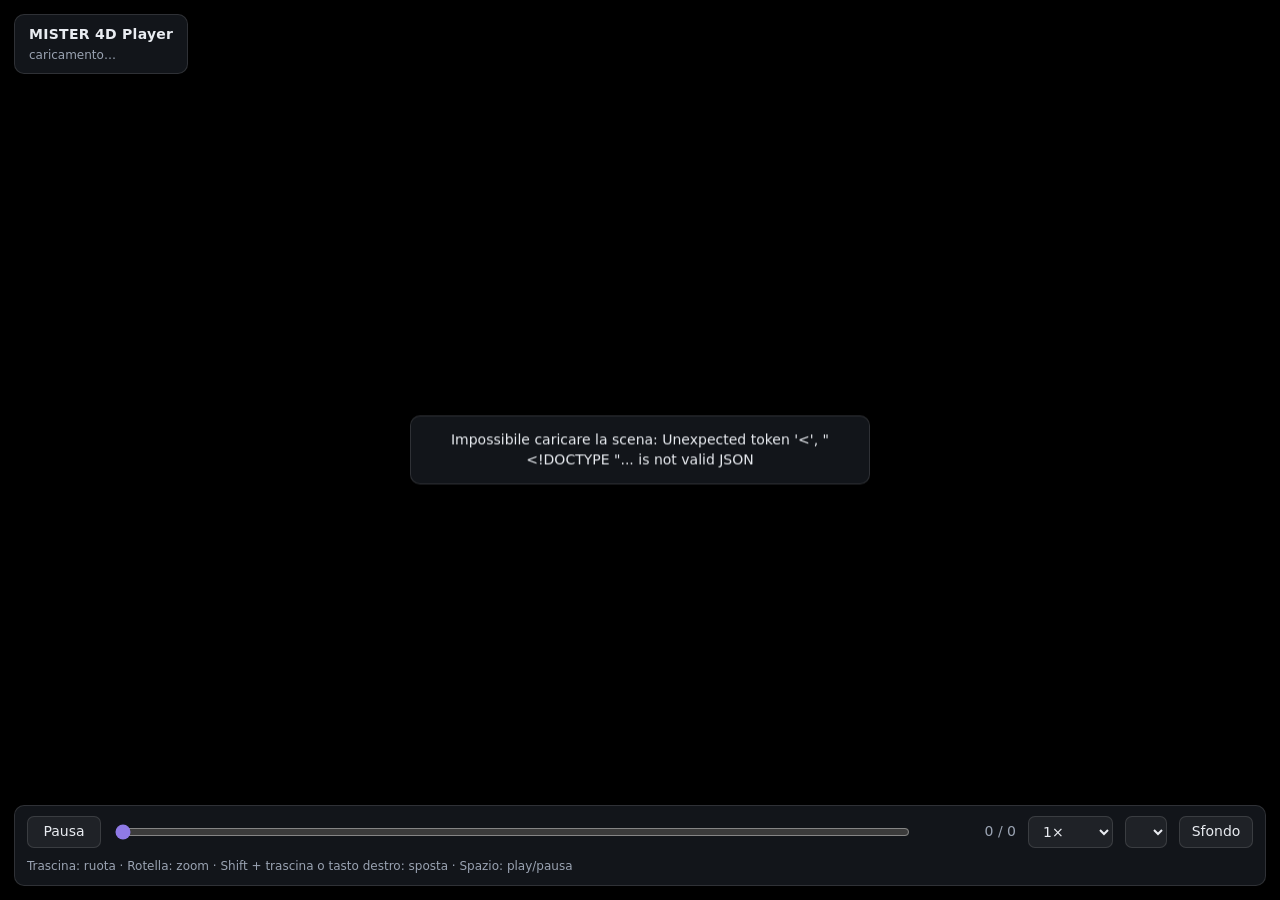
==== src/mister4d/viewer/index.html @ 46764964 "Add 4D Gaussian Splatting pipeline for 3+ fixed cameras From per-camera video files to a playable 4D" ====
<!doctype html>
<html lang="it">
<head>
<meta charset="utf-8">
<meta name="viewport" content="width=device-width, initial-scale=1">
<title>MISTER 4D Player</title>
<style>
  :root {
    --bg: #101216; --panel: rgba(22, 25, 31, 0.86); --line: rgba(255, 255, 255, 0.12);
    --text: #e9ecf1; --muted: #9aa3b2; --accent: #8f7ae6;
  }
  * { box-sizing: border-box; }
  html, body { margin: 0; height: 100%; background: var(--bg); color: var(--text);
    font: 14px/1.4 system-ui, -apple-system, "Segoe UI", Roboto, sans-serif; overflow: hidden; }
  canvas { position: fixed; inset: 0; width: 100%; height: 100%; display: block; touch-action: none; cursor: grab; }
  canvas.dragging { cursor: grabbing; }
  .panel { position: fixed; background: var(--panel); border: 1px solid var(--line); border-radius: 10px;
    backdrop-filter: blur(8px); }
  #info { top: 14px; left: 14px; padding: 10px 14px; max-width: min(360px, calc(100vw - 28px)); }
  #info h1 { margin: 0 0 2px; font-size: 14px; font-weight: 650; letter-spacing: 0.02em; }
  #info p { margin: 0; color: var(--muted); font-size: 12px; font-variant-numeric: tabular-nums; }
  #bar { left: 14px; right: 14px; bottom: 14px; padding: 10px 12px; display: flex; flex-wrap: wrap;
    align-items: center; gap: 10px 12px; }
  #bar button, #bar select { background: rgba(255, 255, 255, 0.06); color: var(--text);
    border: 1px solid var(--line); border-radius: 7px; height: 32px; padding: 0 10px; font: inherit; }
  #bar button { min-width: 74px; cursor: pointer; }
  #bar button:hover, #bar select:hover { border-color: var(--accent); }
  #bar button:focus-visible, #bar select:focus-visible, #time:focus-visible { outline: 2px solid var(--accent); outline-offset: 2px; }
  #time { flex: 1 1 180px; min-width: 120px; accent-color: var(--accent); }
  #frame { color: var(--muted); font-variant-numeric: tabular-nums; min-width: 92px; text-align: right; }
  #help { color: var(--muted); font-size: 12px; flex-basis: 100%; }
  #message { top: 50%; left: 50%; transform: translate(-50%, -50%); padding: 14px 18px; text-align: center;
    max-width: min(460px, calc(100vw - 28px)); }
  #message:empty { display: none; }
  .hidden { display: none !important; }
</style>
</head>
<body>
<canvas id="gl" aria-label="Scena 4D"></canvas>
<div id="info" class="panel">
  <h1>MISTER 4D Player</h1>
  <p id="stats">caricamento…</p>
</div>
<div id="message" class="panel" role="status"></div>
<div id="bar" class="panel">
  <button id="play" type="button">Pausa</button>
  <input id="time" type="range" min="0" max="0" value="0" step="1" aria-label="Istante">
  <span id="frame">0 / 0</span>
  <select id="speed" aria-label="Velocità">
    <option value="0.25">0,25×</option>
    <option value="0.5">0,5×</option>
    <option value="1" selected>1×</option>
    <option value="2">2×</option>
  </select>
  <select id="camera" aria-label="Punto di vista"></select>
  <button id="background" type="button">Sfondo</button>
  <span id="help">Trascina: ruota · Rotella: zoom · Shift + trascina o tasto destro: sposta · Spazio: play/pausa</span>
</div>
<script src="viewer.js"></script>
</body>
</html>
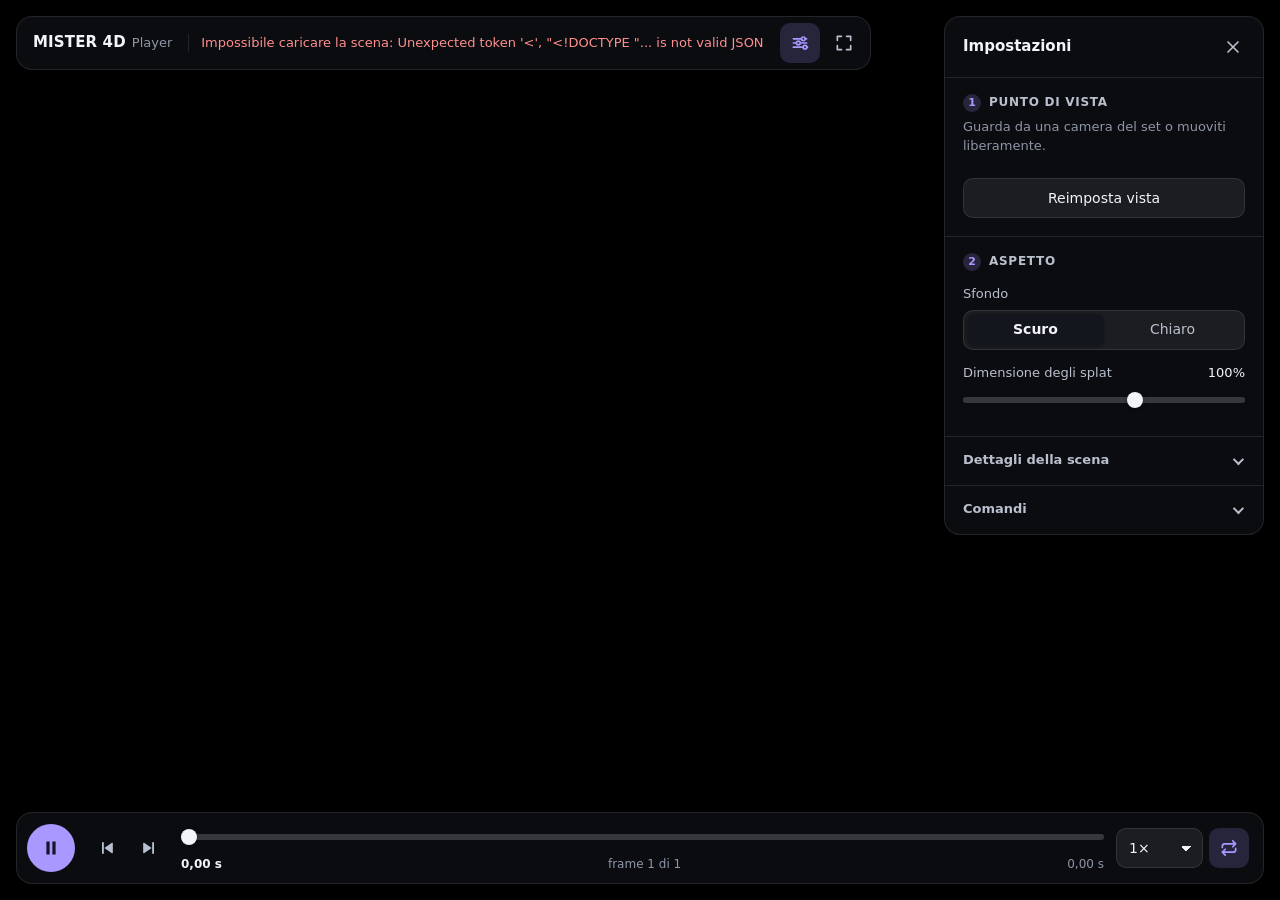
==== commit 6c3617be: "Redesign the player interface - frosted panels: scene status at the top, transport dock at the   bot" ====
--- a/src/mister4d/viewer/index.html
+++ b/src/mister4d/viewer/index.html
@@ -5,57 +5,316 @@
 <meta name="viewport" content="width=device-width, initial-scale=1">
 <title>MISTER 4D Player</title>
 <style>
+  /* ------------------------------------------------------------- tokens */
   :root {
-    --bg: #101216; --panel: rgba(22, 25, 31, 0.86); --line: rgba(255, 255, 255, 0.12);
-    --text: #e9ecf1; --muted: #9aa3b2; --accent: #8f7ae6;
-  }
-  * { box-sizing: border-box; }
-  html, body { margin: 0; height: 100%; background: var(--bg); color: var(--text);
-    font: 14px/1.4 system-ui, -apple-system, "Segoe UI", Roboto, sans-serif; overflow: hidden; }
-  canvas { position: fixed; inset: 0; width: 100%; height: 100%; display: block; touch-action: none; cursor: grab; }
+    --font: system-ui, -apple-system, "Segoe UI", Roboto, "Helvetica Neue", Arial, sans-serif;
+    --r-panel: 16px; --r-control: 10px; --r-pill: 999px;
+    --gap: 12px; --edge: 16px; --control: 40px; --sidebar: 320px;
+    --ease: cubic-bezier(.2, .7, .2, 1);
+  }
+  body[data-theme="dark"] {
+    --glass: rgba(20, 22, 29, .58); --glass-solid: rgba(20, 22, 29, .92);
+    --stroke: rgba(255, 255, 255, .10); --stroke-strong: rgba(255, 255, 255, .20);
+    --text: #f2f4f8; --text-2: #b9c0cd; --text-3: #8d96a7;
+    --fill: rgba(255, 255, 255, .07); --fill-hover: rgba(255, 255, 255, .13); --track: rgba(255, 255, 255, .18);
+    --accent: #a898ff; --on-accent: #15122c; --accent-soft: rgba(168, 152, 255, .18);
+    --shadow: 0 12px 40px rgba(0, 0, 0, .45); --danger: #ff8f8f;
+  }
+  body[data-theme="light"] {
+    --glass: rgba(255, 255, 255, .62); --glass-solid: rgba(255, 255, 255, .94);
+    --stroke: rgba(15, 20, 35, .10); --stroke-strong: rgba(15, 20, 35, .22);
+    --text: #161a22; --text-2: #454d5e; --text-3: #5f687a;
+    --fill: rgba(15, 20, 35, .06); --fill-hover: rgba(15, 20, 35, .11); --track: rgba(15, 20, 35, .18);
+    --accent: #5a45d6; --on-accent: #ffffff; --accent-soft: rgba(90, 69, 214, .14);
+    --shadow: 0 12px 36px rgba(30, 35, 60, .18); --danger: #b3261e;
+  }
+
+  /* --------------------------------------------------------------- base */
+  *, *::before, *::after { box-sizing: border-box; }
+  html, body { margin: 0; height: 100%; overflow: hidden; }
+  body { font: 14px/1.45 var(--font); color: var(--text); background: #0b0c10;
+    -webkit-font-smoothing: antialiased; }
+  h1, h2, h3, p, dl, dd { margin: 0; }
+  button, select, input { font: inherit; color: inherit; }
+  [hidden] { display: none !important; }
+  .sr-only { position: absolute; width: 1px; height: 1px; margin: -1px; overflow: hidden;
+    clip-path: inset(50%); white-space: nowrap; }
+  :focus-visible { outline: 2px solid var(--accent); outline-offset: 2px; }
+
+  canvas { position: fixed; inset: 0; width: 100%; height: 100%; display: block;
+    touch-action: none; cursor: grab; }
   canvas.dragging { cursor: grabbing; }
-  .panel { position: fixed; background: var(--panel); border: 1px solid var(--line); border-radius: 10px;
-    backdrop-filter: blur(8px); }
-  #info { top: 14px; left: 14px; padding: 10px 14px; max-width: min(360px, calc(100vw - 28px)); }
-  #info h1 { margin: 0 0 2px; font-size: 14px; font-weight: 650; letter-spacing: 0.02em; }
-  #info p { margin: 0; color: var(--muted); font-size: 12px; font-variant-numeric: tabular-nums; }
-  #bar { left: 14px; right: 14px; bottom: 14px; padding: 10px 12px; display: flex; flex-wrap: wrap;
-    align-items: center; gap: 10px 12px; }
-  #bar button, #bar select { background: rgba(255, 255, 255, 0.06); color: var(--text);
-    border: 1px solid var(--line); border-radius: 7px; height: 32px; padding: 0 10px; font: inherit; }
-  #bar button { min-width: 74px; cursor: pointer; }
-  #bar button:hover, #bar select:hover { border-color: var(--accent); }
-  #bar button:focus-visible, #bar select:focus-visible, #time:focus-visible { outline: 2px solid var(--accent); outline-offset: 2px; }
-  #time { flex: 1 1 180px; min-width: 120px; accent-color: var(--accent); }
-  #frame { color: var(--muted); font-variant-numeric: tabular-nums; min-width: 92px; text-align: right; }
-  #help { color: var(--muted); font-size: 12px; flex-basis: 100%; }
-  #message { top: 50%; left: 50%; transform: translate(-50%, -50%); padding: 14px 18px; text-align: center;
-    max-width: min(460px, calc(100vw - 28px)); }
-  #message:empty { display: none; }
-  .hidden { display: none !important; }
+
+  /* Frosted surface shared by every panel. */
+  .panel { position: fixed; z-index: 2; color: var(--text);
+    background: var(--glass); border: 1px solid var(--stroke); border-radius: var(--r-panel);
+    box-shadow: var(--shadow);
+    -webkit-backdrop-filter: blur(22px) saturate(160%); backdrop-filter: blur(22px) saturate(160%);
+    transition: opacity .2s var(--ease), visibility .2s var(--ease); }
+  @supports not ((backdrop-filter: blur(1px)) or (-webkit-backdrop-filter: blur(1px))) {
+    .panel { background: var(--glass-solid); }
+  }
+  body.ui-hidden .panel:not(#reveal) { opacity: 0; visibility: hidden; pointer-events: none; }
+
+  /* ----------------------------------------------------------- controls */
+  .icon-btn, .btn, .play { display: inline-flex; align-items: center; justify-content: center; gap: 8px;
+    height: var(--control); border: 1px solid transparent; border-radius: var(--r-control);
+    background: transparent; cursor: pointer; white-space: nowrap;
+    transition: background-color .15s var(--ease), border-color .15s var(--ease); }
+  .icon-btn { width: var(--control); padding: 0; color: var(--text-2); }
+  .icon-btn:hover { background: var(--fill-hover); color: var(--text); }
+  .icon-btn[aria-pressed="true"], .icon-btn[aria-expanded="true"] { background: var(--accent-soft); color: var(--accent); }
+  .btn { width: 100%; padding: 0 14px; background: var(--fill); border-color: var(--stroke); }
+  .btn:hover { background: var(--fill-hover); border-color: var(--stroke-strong); }
+  .play { width: 48px; height: 48px; flex: none; border-radius: var(--r-pill);
+    background: var(--accent); color: var(--on-accent); }
+  .play:hover { filter: brightness(1.08); }
+  svg { width: 20px; height: 20px; flex: none; fill: none; stroke: currentColor; stroke-width: 2;
+    stroke-linecap: round; stroke-linejoin: round; }
+  svg.solid { fill: currentColor; stroke: none; }
+  .play svg { width: 22px; height: 22px; }
+  .flip { transform: scaleX(-1); }
+
+  input[type="range"] { -webkit-appearance: none; appearance: none; width: 100%; height: 24px; margin: 0;
+    background: transparent; cursor: pointer; --pct: 0%; }
+  input[type="range"]::-webkit-slider-runnable-track { height: 6px; border-radius: 3px;
+    background: linear-gradient(to right, var(--accent) var(--pct), var(--track) var(--pct)); }
+  input[type="range"]::-moz-range-track { height: 6px; border-radius: 3px; background: var(--track); }
+  input[type="range"]::-moz-range-progress { height: 6px; border-radius: 3px; background: var(--accent); }
+  input[type="range"]::-webkit-slider-thumb { -webkit-appearance: none; width: 16px; height: 16px; margin-top: -5px;
+    border: 0; border-radius: 50%; background: var(--text); box-shadow: 0 1px 4px rgba(0, 0, 0, .35); }
+  input[type="range"]::-moz-range-thumb { width: 16px; height: 16px; border: 0; border-radius: 50%;
+    background: var(--text); box-shadow: 0 1px 4px rgba(0, 0, 0, .35); }
+  input[type="range"]:focus-visible { outline-offset: 4px; border-radius: 6px; }
+
+  select { height: var(--control); padding: 0 30px 0 12px; border: 1px solid var(--stroke);
+    border-radius: var(--r-control); background-color: var(--fill); cursor: pointer;
+    -webkit-appearance: none; appearance: none;
+    background-image: linear-gradient(45deg, transparent 50%, currentColor 50%),
+      linear-gradient(135deg, currentColor 50%, transparent 50%);
+    background-position: calc(100% - 16px) 17px, calc(100% - 11px) 17px;
+    background-size: 5px 5px; background-repeat: no-repeat; }
+  select:hover { background-color: var(--fill-hover); border-color: var(--stroke-strong); }
+  select option { color: #161a22; background: #fff; }
+
+  /* Radio groups drawn as chips / segmented control (native inputs underneath). */
+  .choices { display: flex; flex-wrap: wrap; gap: 8px; }
+  .choices label { position: relative; flex: 1 1 auto; }
+  .choices input { position: absolute; opacity: 0; inset: 0; margin: 0; cursor: pointer; }
+  .choices span { display: flex; align-items: center; justify-content: center; gap: 6px; min-height: 36px;
+    padding: 0 12px; border: 1px solid var(--stroke); border-radius: var(--r-control);
+    background: var(--fill); color: var(--text-2); white-space: nowrap;
+    transition: background-color .15s var(--ease), border-color .15s var(--ease); }
+  .choices label:hover span { background: var(--fill-hover); color: var(--text); }
+  .choices input:checked + span { background: var(--accent-soft); border-color: var(--accent); color: var(--text); font-weight: 600; }
+  .choices input:focus-visible + span { outline: 2px solid var(--accent); outline-offset: 2px; }
+  .choices small { font-size: 11px; font-weight: 500; color: var(--text-3); }
+  .segmented { flex-wrap: nowrap; gap: 0; padding: 3px; border: 1px solid var(--stroke);
+    border-radius: var(--r-control); background: var(--fill); }
+  .segmented span { min-height: 32px; border: 0; background: transparent; border-radius: 7px; }
+  .segmented input:checked + span { border: 0; background: var(--glass-solid); box-shadow: 0 1px 3px rgba(0, 0, 0, .25); }
+
+  /* ------------------------------------------------------------- top bar */
+  #topbar { top: var(--edge); left: var(--edge); display: flex; align-items: center; gap: 4px;
+    max-width: calc(100vw - 2 * var(--edge)); padding: 6px 6px 6px 16px; }
+  .brand { display: flex; align-items: baseline; gap: 6px; padding-right: 12px; white-space: nowrap; }
+  .brand h1 { font-size: 15px; font-weight: 700; letter-spacing: .01em; }
+  .brand span { font-size: 13px; color: var(--text-3); }
+  #status { min-width: 0; padding: 0 12px; border-left: 1px solid var(--stroke); color: var(--text-2);
+    font-size: 13px; font-variant-numeric: tabular-nums; overflow: hidden; text-overflow: ellipsis; white-space: nowrap; }
+  #status.error { color: var(--danger); white-space: normal; }
+  #loading { position: absolute; left: 16px; right: 16px; bottom: 0; height: 2px; overflow: hidden; border-radius: 2px; }
+  #loading i { display: block; width: 0; height: 100%; background: var(--accent); transition: width .2s linear; }
+
+  #reveal { top: var(--edge); left: var(--edge); padding: 4px; opacity: 0; visibility: hidden; pointer-events: none; }
+  body.ui-hidden #reveal { opacity: 1; visibility: visible; pointer-events: auto; }
+  #reveal .btn { width: auto; border: 0; background: transparent; }
+
+  /* ------------------------------------------------------------- sidebar */
+  #sidebar { top: var(--edge); right: var(--edge); width: var(--sidebar);
+    max-height: calc(100% - 2 * var(--edge)); display: flex; flex-direction: column; overflow: hidden; }
+  #sidebar > header { display: flex; align-items: center; justify-content: space-between;
+    padding: 10px 10px 10px 18px; border-bottom: 1px solid var(--stroke); }
+  #sidebar h2 { font-size: 15px; font-weight: 650; }
+  .scroll { flex: 1; overflow-y: auto; overscroll-behavior: contain; }
+  .group { padding: 16px 18px 18px; border-bottom: 1px solid var(--stroke); }
+  .group:last-child { border-bottom: 0; }
+  .group h3 { display: flex; align-items: center; gap: 8px; font-size: 12px; font-weight: 650;
+    letter-spacing: .06em; text-transform: uppercase; color: var(--text-2); }
+  .group h3 b { display: inline-grid; place-items: center; width: 18px; height: 18px; border-radius: 50%;
+    background: var(--accent-soft); color: var(--accent); font-size: 11px; letter-spacing: 0; }
+  .hint { margin: 6px 0 12px; font-size: 13px; color: var(--text-3); }
+  .field { margin-top: 14px; }
+  .field-head { display: flex; align-items: baseline; justify-content: space-between; margin-bottom: 6px;
+    font-size: 13px; color: var(--text-2); }
+  .field-head output { color: var(--text); font-variant-numeric: tabular-nums; }
+  .group .btn { margin-top: 10px; }
+
+  details.group { padding: 0; }
+  details.group > summary { display: flex; align-items: center; justify-content: space-between; min-height: 48px;
+    padding: 0 18px; cursor: pointer; list-style: none; font-size: 13px; font-weight: 600; color: var(--text-2); }
+  details.group > summary::-webkit-details-marker { display: none; }
+  details.group > summary:hover { color: var(--text); background: var(--fill); }
+  details.group > summary:focus-visible { outline-offset: -2px; }
+  details.group > summary::after { content: ""; width: 8px; height: 8px; margin-right: 4px;
+    border-right: 2px solid currentColor; border-bottom: 2px solid currentColor;
+    transform: rotate(45deg) translateY(-2px); transition: transform .2s var(--ease); }
+  details.group[open] > summary::after { transform: rotate(225deg) translateY(-2px); }
+  .rows { padding: 2px 18px 16px; font-size: 13px; }
+  .rows > div { display: flex; justify-content: space-between; gap: 16px; padding: 5px 0; }
+  .rows dt { color: var(--text-3); }
+  .rows dd { color: var(--text); text-align: right; font-variant-numeric: tabular-nums; }
+  kbd { display: inline-block; min-width: 22px; padding: 1px 6px; border: 1px solid var(--stroke-strong);
+    border-radius: 6px; background: var(--fill); font: 12px/1.5 var(--font); text-align: center; color: var(--text-2); }
+
+  /* ----------------------------------------------------------- transport */
+  #transport { left: var(--edge); right: var(--edge); bottom: var(--edge);
+    display: flex; align-items: center; gap: var(--gap); padding: 10px 14px 10px 10px; }
+  body.docked #transport { right: calc(var(--edge) + var(--sidebar) + var(--gap)); }
+  .steps { display: flex; gap: 2px; }
+  .timeline { flex: 1; min-width: 120px; padding-top: 2px; }
+  .timeline-meta { display: flex; justify-content: space-between; gap: 12px; margin-top: 1px;
+    font-size: 12px; color: var(--text-3); font-variant-numeric: tabular-nums; }
+  .timeline-meta #clock { color: var(--text); font-weight: 600; }
+  .extras { display: flex; align-items: center; gap: 6px; }
+
+  /* ----------------------------------------------------------- responsive */
+  @media (max-width: 899px) {
+    :root { --edge: 10px; }
+    #sidebar { top: auto; left: var(--edge); width: auto; max-height: min(62vh, 520px);
+      bottom: calc(var(--edge) + var(--transport-h, 76px) + var(--gap)); }
+    #transport { flex-wrap: wrap; row-gap: 4px; }
+    .timeline { order: 3; flex-basis: 100%; }
+    .extras { margin-left: auto; }
+    .brand span { display: none; }
+  }
+  @media (prefers-reduced-motion: reduce) {
+    *, *::before, *::after { transition: none !important; }
+  }
 </style>
 </head>
-<body>
-<canvas id="gl" aria-label="Scena 4D"></canvas>
-<div id="info" class="panel">
-  <h1>MISTER 4D Player</h1>
-  <p id="stats">caricamento…</p>
+<body data-theme="dark">
+<canvas id="gl" aria-label="Scena 4D: trascina per ruotare, rotella per lo zoom"></canvas>
+
+<!-- 1. What is loaded -->
+<header id="topbar" class="panel">
+  <div class="brand"><h1>MISTER 4D</h1><span>Player</span></div>
+  <div id="status" role="status" aria-live="polite">Caricamento…</div>
+  <button id="togglePanel" class="icon-btn" type="button" aria-expanded="true" aria-controls="sidebar" title="Impostazioni">
+    <svg viewBox="0 0 24 24" aria-hidden="true"><path d="M4 7h9M19 7h1M4 12h3M13 12h7M4 17h11M21 17h-1"/><circle cx="16" cy="7" r="2.2"/><circle cx="10" cy="12" r="2.2"/><circle cx="18" cy="17" r="2.2"/></svg>
+    <span class="sr-only">Impostazioni</span>
+  </button>
+  <button id="fullscreen" class="icon-btn" type="button" aria-pressed="false" title="Schermo intero (F)">
+    <svg viewBox="0 0 24 24" aria-hidden="true"><path d="M4 9V4h5M15 4h5v5M20 15v5h-5M9 20H4v-5"/></svg>
+    <span class="sr-only">Schermo intero</span>
+  </button>
+  <div id="loading" aria-hidden="true"><i></i></div>
+</header>
+
+<div id="reveal" class="panel">
+  <button id="showUi" class="btn" type="button">Mostra interfaccia <kbd>H</kbd></button>
 </div>
-<div id="message" class="panel" role="status"></div>
-<div id="bar" class="panel">
-  <button id="play" type="button">Pausa</button>
-  <input id="time" type="range" min="0" max="0" value="0" step="1" aria-label="Istante">
-  <span id="frame">0 / 0</span>
-  <select id="speed" aria-label="Velocità">
-    <option value="0.25">0,25×</option>
-    <option value="0.5">0,5×</option>
-    <option value="1" selected>1×</option>
-    <option value="2">2×</option>
-  </select>
-  <select id="camera" aria-label="Punto di vista"></select>
-  <button id="background" type="button">Sfondo</button>
-  <span id="help">Trascina: ruota · Rotella: zoom · Shift + trascina o tasto destro: sposta · Spazio: play/pausa</span>
-</div>
+
+<!-- 2. Play it -->
+<footer id="transport" class="panel" aria-label="Riproduzione">
+  <button id="play" class="play" type="button" title="Riproduci / Pausa (Spazio)">
+    <svg id="iconPause" class="solid" viewBox="0 0 24 24" aria-hidden="true"><path d="M7 5h3.5v14H7zM13.5 5H17v14h-3.5z"/></svg>
+    <svg id="iconPlay" class="solid" viewBox="0 0 24 24" aria-hidden="true" hidden><path d="M8.5 5.2v13.6a.8.8 0 0 0 1.2.7l11-6.8a.8.8 0 0 0 0-1.4l-11-6.8a.8.8 0 0 0-1.2.7z"/></svg>
+    <span id="playLabel" class="sr-only">Pausa</span>
+  </button>
+  <div class="steps">
+    <button id="prev" class="icon-btn" type="button" title="Frame precedente (←)">
+      <svg class="solid" viewBox="0 0 24 24" aria-hidden="true"><path d="M6 5h2.2v14H6zM19 6.3v11.4a.7.7 0 0 1-1.1.6l-8.3-5.7a.7.7 0 0 1 0-1.2l8.3-5.7a.7.7 0 0 1 1.1.6z"/></svg>
+      <span class="sr-only">Frame precedente</span>
+    </button>
+    <button id="next" class="icon-btn" type="button" title="Frame successivo (→)">
+      <svg class="solid flip" viewBox="0 0 24 24" aria-hidden="true"><path d="M6 5h2.2v14H6zM19 6.3v11.4a.7.7 0 0 1-1.1.6l-8.3-5.7a.7.7 0 0 1 0-1.2l8.3-5.7a.7.7 0 0 1 1.1.6z"/></svg>
+      <span class="sr-only">Frame successivo</span>
+    </button>
+  </div>
+  <div class="timeline">
+    <input id="time" type="range" min="0" max="0" value="0" step="1" aria-label="Posizione nella clip">
+    <div class="timeline-meta"><span id="clock">0,00 s</span><span id="frame">frame 1 di 1</span><span id="duration">0,00 s</span></div>
+  </div>
+  <div class="extras">
+    <label><span class="sr-only">Velocità di riproduzione</span>
+      <select id="speed" title="Velocità di riproduzione">
+        <option value="0.1">0,1×</option>
+        <option value="0.25">0,25×</option>
+        <option value="0.5">0,5×</option>
+        <option value="1" selected>1×</option>
+        <option value="2">2×</option>
+      </select>
+    </label>
+    <button id="loop" class="icon-btn" type="button" aria-pressed="true" title="Ripeti in continuo">
+      <svg viewBox="0 0 24 24" aria-hidden="true"><path d="M16.5 3.5l3.5 3.5-3.5 3.5M4 11.5V10a3 3 0 0 1 3-3h13M7.500 20.500L4 17l3.500-3.500M20 12.500V14a3 3 0 0 1-3 3H4"/></svg>
+      <span class="sr-only">Ripeti in continuo</span>
+    </button>
+  </div>
+</footer>
+
+<!-- 3. Choose how to look at it; reference material stays folded away -->
+<aside id="sidebar" class="panel" aria-label="Impostazioni">
+  <header>
+    <h2>Impostazioni</h2>
+    <button id="closePanel" class="icon-btn" type="button" title="Chiudi">
+      <svg viewBox="0 0 24 24" aria-hidden="true"><path d="M6 6l12 12M18 6L6 18"/></svg>
+      <span class="sr-only">Chiudi il pannello</span>
+    </button>
+  </header>
+  <div class="scroll">
+    <section class="group" aria-labelledby="h-view">
+      <h3 id="h-view"><b>1</b>Punto di vista</h3>
+      <p class="hint">Guarda da una camera del set o muoviti liberamente.</p>
+      <div id="cameras" class="choices" role="radiogroup" aria-labelledby="h-view"></div>
+      <button id="resetView" class="btn" type="button">Reimposta vista</button>
+    </section>
+
+    <section class="group" aria-labelledby="h-look">
+      <h3 id="h-look"><b>2</b>Aspetto</h3>
+      <div class="field">
+        <div class="field-head"><span id="l-bg">Sfondo</span></div>
+        <div class="choices segmented" role="radiogroup" aria-labelledby="l-bg">
+          <label><input type="radio" name="background" value="dark" checked><span>Scuro</span></label>
+          <label><input type="radio" name="background" value="light"><span>Chiaro</span></label>
+        </div>
+      </div>
+      <div class="field">
+        <div class="field-head"><label for="splat">Dimensione degli splat</label><output id="splatValue" for="splat">100%</output></div>
+        <input id="splat" type="range" min="20" max="150" step="5" value="100">
+      </div>
+    </section>
+
+    <details class="group">
+      <summary>Dettagli della scena</summary>
+      <dl class="rows">
+        <div><dt>Gaussiane nel frame</dt><dd id="d-count">–</dd></div>
+        <div><dt>Frame</dt><dd id="d-frames">–</dd></div>
+        <div><dt>Cadenza</dt><dd id="d-fps">–</dd></div>
+        <div><dt>Durata</dt><dd id="d-duration">–</dd></div>
+        <div><dt>Ingombro</dt><dd id="d-size">–</dd></div>
+        <div><dt>Camere</dt><dd id="d-cameras">–</dd></div>
+        <div><dt>Rendering</dt><dd id="d-render">–</dd></div>
+      </dl>
+    </details>
+
+    <details class="group">
+      <summary>Comandi</summary>
+      <dl class="rows">
+        <div><dt>Ruota</dt><dd>trascina</dd></div>
+        <div><dt>Zoom</dt><dd>rotella o pizzico</dd></div>
+        <div><dt>Sposta</dt><dd><kbd>Shift</kbd> + trascina</dd></div>
+        <div><dt>Riproduci / pausa</dt><dd><kbd>Spazio</kbd></dd></div>
+        <div><dt>Frame precedente / successivo</dt><dd><kbd>←</kbd> <kbd>→</kbd></dd></div>
+        <div><dt>Primo / ultimo frame</dt><dd><kbd>Home</kbd> <kbd>Fine</kbd></dd></div>
+        <div><dt>Reimposta vista</dt><dd><kbd>R</kbd></dd></div>
+        <div><dt>Schermo intero</dt><dd><kbd>F</kbd></dd></div>
+        <div><dt>Nascondi interfaccia</dt><dd><kbd>H</kbd></dd></div>
+      </dl>
+    </details>
+  </div>
+</aside>
+
 <script src="viewer.js"></script>
 </body>
 </html>
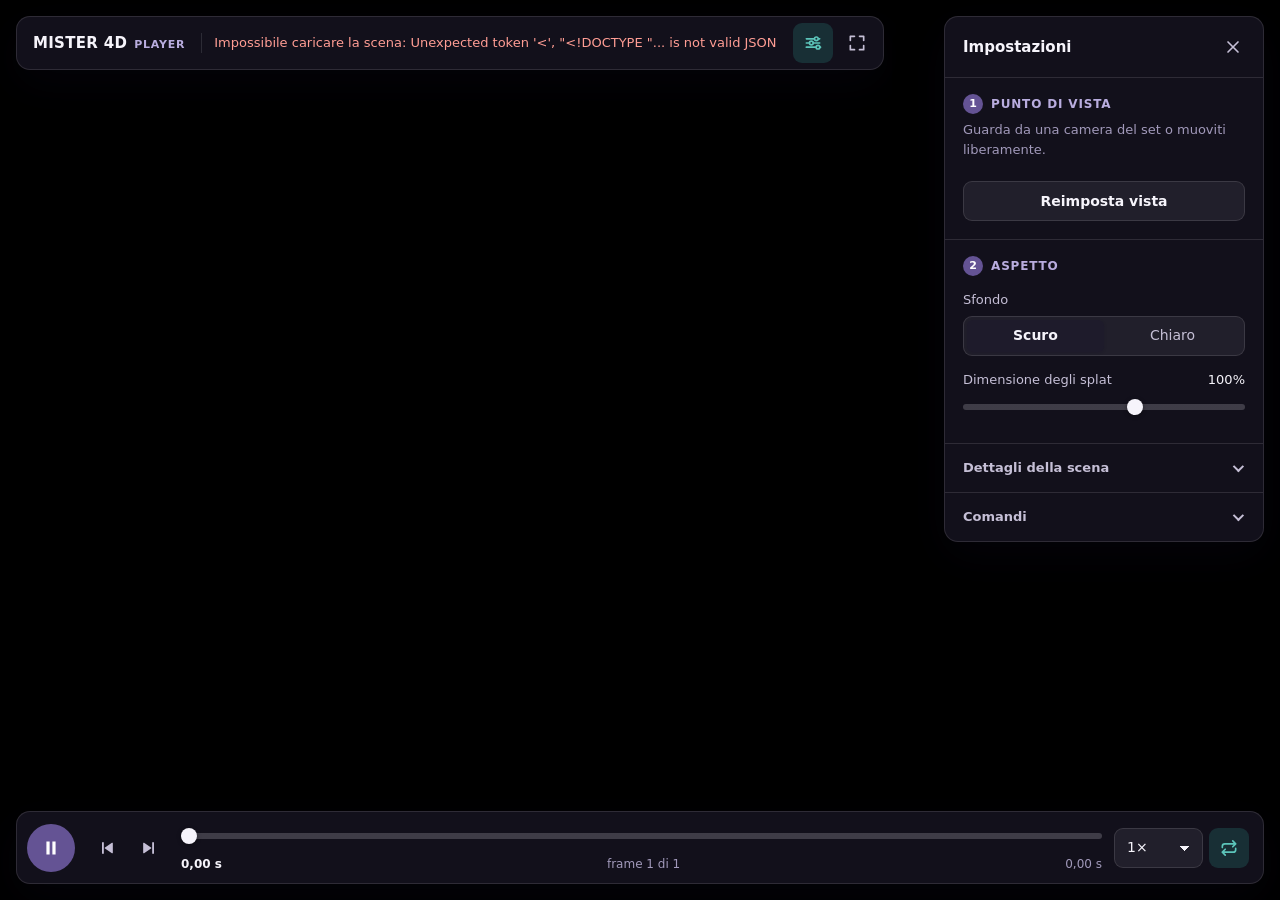
==== commit fcc140bd: "Add MISTER 4D Studio and the MISTER palette MISTER 4D Studio is a guided page for operators who do n" ====
--- a/src/mister4d/viewer/index.html
+++ b/src/mister4d/viewer/index.html
@@ -4,131 +4,40 @@
 <meta charset="utf-8">
 <meta name="viewport" content="width=device-width, initial-scale=1">
 <title>MISTER 4D Player</title>
+<link rel="stylesheet" href="theme.css">
 <style>
-  /* ------------------------------------------------------------- tokens */
-  :root {
-    --font: system-ui, -apple-system, "Segoe UI", Roboto, "Helvetica Neue", Arial, sans-serif;
-    --r-panel: 16px; --r-control: 10px; --r-pill: 999px;
-    --gap: 12px; --edge: 16px; --control: 40px; --sidebar: 320px;
-    --ease: cubic-bezier(.2, .7, .2, 1);
-  }
-  body[data-theme="dark"] {
-    --glass: rgba(20, 22, 29, .58); --glass-solid: rgba(20, 22, 29, .92);
-    --stroke: rgba(255, 255, 255, .10); --stroke-strong: rgba(255, 255, 255, .20);
-    --text: #f2f4f8; --text-2: #b9c0cd; --text-3: #8d96a7;
-    --fill: rgba(255, 255, 255, .07); --fill-hover: rgba(255, 255, 255, .13); --track: rgba(255, 255, 255, .18);
-    --accent: #a898ff; --on-accent: #15122c; --accent-soft: rgba(168, 152, 255, .18);
-    --shadow: 0 12px 40px rgba(0, 0, 0, .45); --danger: #ff8f8f;
-  }
-  body[data-theme="light"] {
-    --glass: rgba(255, 255, 255, .62); --glass-solid: rgba(255, 255, 255, .94);
-    --stroke: rgba(15, 20, 35, .10); --stroke-strong: rgba(15, 20, 35, .22);
-    --text: #161a22; --text-2: #454d5e; --text-3: #5f687a;
-    --fill: rgba(15, 20, 35, .06); --fill-hover: rgba(15, 20, 35, .11); --track: rgba(15, 20, 35, .18);
-    --accent: #5a45d6; --on-accent: #ffffff; --accent-soft: rgba(90, 69, 214, .14);
-    --shadow: 0 12px 36px rgba(30, 35, 60, .18); --danger: #b3261e;
-  }
-
-  /* --------------------------------------------------------------- base */
-  *, *::before, *::after { box-sizing: border-box; }
-  html, body { margin: 0; height: 100%; overflow: hidden; }
-  body { font: 14px/1.45 var(--font); color: var(--text); background: #0b0c10;
-    -webkit-font-smoothing: antialiased; }
-  h1, h2, h3, p, dl, dd { margin: 0; }
-  button, select, input { font: inherit; color: inherit; }
-  [hidden] { display: none !important; }
-  .sr-only { position: absolute; width: 1px; height: 1px; margin: -1px; overflow: hidden;
-    clip-path: inset(50%); white-space: nowrap; }
-  :focus-visible { outline: 2px solid var(--accent); outline-offset: 2px; }
-
+  /* Player layout. Colours, controls and panels come from theme.css. */
+  html, body { overflow: hidden; }
   canvas { position: fixed; inset: 0; width: 100%; height: 100%; display: block;
     touch-action: none; cursor: grab; }
   canvas.dragging { cursor: grabbing; }
-
-  /* Frosted surface shared by every panel. */
-  .panel { position: fixed; z-index: 2; color: var(--text);
-    background: var(--glass); border: 1px solid var(--stroke); border-radius: var(--r-panel);
-    box-shadow: var(--shadow);
-    -webkit-backdrop-filter: blur(22px) saturate(160%); backdrop-filter: blur(22px) saturate(160%);
+  .panel { position: fixed; z-index: 2;
     transition: opacity .2s var(--ease), visibility .2s var(--ease); }
-  @supports not ((backdrop-filter: blur(1px)) or (-webkit-backdrop-filter: blur(1px))) {
-    .panel { background: var(--glass-solid); }
-  }
   body.ui-hidden .panel:not(#reveal) { opacity: 0; visibility: hidden; pointer-events: none; }
-
-  /* ----------------------------------------------------------- controls */
-  .icon-btn, .btn, .play { display: inline-flex; align-items: center; justify-content: center; gap: 8px;
-    height: var(--control); border: 1px solid transparent; border-radius: var(--r-control);
-    background: transparent; cursor: pointer; white-space: nowrap;
-    transition: background-color .15s var(--ease), border-color .15s var(--ease); }
-  .icon-btn { width: var(--control); padding: 0; color: var(--text-2); }
-  .icon-btn:hover { background: var(--fill-hover); color: var(--text); }
-  .icon-btn[aria-pressed="true"], .icon-btn[aria-expanded="true"] { background: var(--accent-soft); color: var(--accent); }
-  .btn { width: 100%; padding: 0 14px; background: var(--fill); border-color: var(--stroke); }
-  .btn:hover { background: var(--fill-hover); border-color: var(--stroke-strong); }
-  .play { width: 48px; height: 48px; flex: none; border-radius: var(--r-pill);
-    background: var(--accent); color: var(--on-accent); }
-  .play:hover { filter: brightness(1.08); }
-  svg { width: 20px; height: 20px; flex: none; fill: none; stroke: currentColor; stroke-width: 2;
-    stroke-linecap: round; stroke-linejoin: round; }
-  svg.solid { fill: currentColor; stroke: none; }
+  :root { --sidebar: 320px; }
+
+  .play { display: inline-flex; align-items: center; justify-content: center; flex: none;
+    width: 48px; height: 48px; border: 0; border-radius: var(--r-pill); cursor: pointer;
+    background: var(--primary); color: var(--on-primary); transition: background-color .15s var(--ease); }
+  .play:hover { background: var(--primary-hover); }
   .play svg { width: 22px; height: 22px; }
   .flip { transform: scaleX(-1); }
-
-  input[type="range"] { -webkit-appearance: none; appearance: none; width: 100%; height: 24px; margin: 0;
-    background: transparent; cursor: pointer; --pct: 0%; }
-  input[type="range"]::-webkit-slider-runnable-track { height: 6px; border-radius: 3px;
-    background: linear-gradient(to right, var(--accent) var(--pct), var(--track) var(--pct)); }
-  input[type="range"]::-moz-range-track { height: 6px; border-radius: 3px; background: var(--track); }
-  input[type="range"]::-moz-range-progress { height: 6px; border-radius: 3px; background: var(--accent); }
-  input[type="range"]::-webkit-slider-thumb { -webkit-appearance: none; width: 16px; height: 16px; margin-top: -5px;
-    border: 0; border-radius: 50%; background: var(--text); box-shadow: 0 1px 4px rgba(0, 0, 0, .35); }
-  input[type="range"]::-moz-range-thumb { width: 16px; height: 16px; border: 0; border-radius: 50%;
-    background: var(--text); box-shadow: 0 1px 4px rgba(0, 0, 0, .35); }
-  input[type="range"]:focus-visible { outline-offset: 4px; border-radius: 6px; }
-
-  select { height: var(--control); padding: 0 30px 0 12px; border: 1px solid var(--stroke);
-    border-radius: var(--r-control); background-color: var(--fill); cursor: pointer;
-    -webkit-appearance: none; appearance: none;
-    background-image: linear-gradient(45deg, transparent 50%, currentColor 50%),
-      linear-gradient(135deg, currentColor 50%, transparent 50%);
-    background-position: calc(100% - 16px) 17px, calc(100% - 11px) 17px;
-    background-size: 5px 5px; background-repeat: no-repeat; }
-  select:hover { background-color: var(--fill-hover); border-color: var(--stroke-strong); }
-  select option { color: #161a22; background: #fff; }
-
-  /* Radio groups drawn as chips / segmented control (native inputs underneath). */
-  .choices { display: flex; flex-wrap: wrap; gap: 8px; }
-  .choices label { position: relative; flex: 1 1 auto; }
-  .choices input { position: absolute; opacity: 0; inset: 0; margin: 0; cursor: pointer; }
-  .choices span { display: flex; align-items: center; justify-content: center; gap: 6px; min-height: 36px;
-    padding: 0 12px; border: 1px solid var(--stroke); border-radius: var(--r-control);
-    background: var(--fill); color: var(--text-2); white-space: nowrap;
-    transition: background-color .15s var(--ease), border-color .15s var(--ease); }
-  .choices label:hover span { background: var(--fill-hover); color: var(--text); }
-  .choices input:checked + span { background: var(--accent-soft); border-color: var(--accent); color: var(--text); font-weight: 600; }
-  .choices input:focus-visible + span { outline: 2px solid var(--accent); outline-offset: 2px; }
-  .choices small { font-size: 11px; font-weight: 500; color: var(--text-3); }
-  .segmented { flex-wrap: nowrap; gap: 0; padding: 3px; border: 1px solid var(--stroke);
-    border-radius: var(--r-control); background: var(--fill); }
-  .segmented span { min-height: 32px; border: 0; background: transparent; border-radius: 7px; }
-  .segmented input:checked + span { border: 0; background: var(--glass-solid); box-shadow: 0 1px 3px rgba(0, 0, 0, .25); }
 
   /* ------------------------------------------------------------- top bar */
   #topbar { top: var(--edge); left: var(--edge); display: flex; align-items: center; gap: 4px;
     max-width: calc(100vw - 2 * var(--edge)); padding: 6px 6px 6px 16px; }
-  .brand { display: flex; align-items: baseline; gap: 6px; padding-right: 12px; white-space: nowrap; }
-  .brand h1 { font-size: 15px; font-weight: 700; letter-spacing: .01em; }
-  .brand span { font-size: 13px; color: var(--text-3); }
+  .brand { display: flex; align-items: baseline; gap: 7px; padding-right: 12px; white-space: nowrap; }
+  .brand h1 { font-size: 15px; font-weight: 700; letter-spacing: .02em; }
+  .brand .eyebrow { font-size: 11px; }
   #status { min-width: 0; padding: 0 12px; border-left: 1px solid var(--stroke); color: var(--text-2);
     font-size: 13px; font-variant-numeric: tabular-nums; overflow: hidden; text-overflow: ellipsis; white-space: nowrap; }
   #status.error { color: var(--danger); white-space: normal; }
   #loading { position: absolute; left: 16px; right: 16px; bottom: 0; height: 2px; overflow: hidden; border-radius: 2px; }
-  #loading i { display: block; width: 0; height: 100%; background: var(--accent); transition: width .2s linear; }
+  #loading i { display: block; width: 0; height: 100%; background: var(--accent-fill); transition: width .2s linear; }
 
   #reveal { top: var(--edge); left: var(--edge); padding: 4px; opacity: 0; visibility: hidden; pointer-events: none; }
   body.ui-hidden #reveal { opacity: 1; visibility: visible; pointer-events: auto; }
-  #reveal .btn { width: auto; border: 0; background: transparent; }
+  #reveal .btn { border: 0; background: transparent; font-weight: 500; }
 
   /* ------------------------------------------------------------- sidebar */
   #sidebar { top: var(--edge); right: var(--edge); width: var(--sidebar);
@@ -139,33 +48,20 @@
   .scroll { flex: 1; overflow-y: auto; overscroll-behavior: contain; }
   .group { padding: 16px 18px 18px; border-bottom: 1px solid var(--stroke); }
   .group:last-child { border-bottom: 0; }
-  .group h3 { display: flex; align-items: center; gap: 8px; font-size: 12px; font-weight: 650;
-    letter-spacing: .06em; text-transform: uppercase; color: var(--text-2); }
-  .group h3 b { display: inline-grid; place-items: center; width: 18px; height: 18px; border-radius: 50%;
-    background: var(--accent-soft); color: var(--accent); font-size: 11px; letter-spacing: 0; }
+  .group h3 { display: flex; align-items: center; gap: 8px; }
+  .group h3 b { display: inline-grid; place-items: center; width: 20px; height: 20px; border-radius: 50%;
+    background: var(--primary); color: var(--on-primary); font-size: 11px; letter-spacing: 0; }
   .hint { margin: 6px 0 12px; font-size: 13px; color: var(--text-3); }
   .field { margin-top: 14px; }
   .field-head { display: flex; align-items: baseline; justify-content: space-between; margin-bottom: 6px;
     font-size: 13px; color: var(--text-2); }
   .field-head output { color: var(--text); font-variant-numeric: tabular-nums; }
-  .group .btn { margin-top: 10px; }
-
+  .group .btn { width: 100%; margin-top: 10px; }
   details.group { padding: 0; }
-  details.group > summary { display: flex; align-items: center; justify-content: space-between; min-height: 48px;
-    padding: 0 18px; cursor: pointer; list-style: none; font-size: 13px; font-weight: 600; color: var(--text-2); }
-  details.group > summary::-webkit-details-marker { display: none; }
-  details.group > summary:hover { color: var(--text); background: var(--fill); }
+  details.group > summary { padding: 0 18px; }
+  details.group > summary:hover { background: var(--fill); }
   details.group > summary:focus-visible { outline-offset: -2px; }
-  details.group > summary::after { content: ""; width: 8px; height: 8px; margin-right: 4px;
-    border-right: 2px solid currentColor; border-bottom: 2px solid currentColor;
-    transform: rotate(45deg) translateY(-2px); transition: transform .2s var(--ease); }
-  details.group[open] > summary::after { transform: rotate(225deg) translateY(-2px); }
-  .rows { padding: 2px 18px 16px; font-size: 13px; }
-  .rows > div { display: flex; justify-content: space-between; gap: 16px; padding: 5px 0; }
-  .rows dt { color: var(--text-3); }
-  .rows dd { color: var(--text); text-align: right; font-variant-numeric: tabular-nums; }
-  kbd { display: inline-block; min-width: 22px; padding: 1px 6px; border: 1px solid var(--stroke-strong);
-    border-radius: 6px; background: var(--fill); font: 12px/1.5 var(--font); text-align: center; color: var(--text-2); }
+  details.group .rows { padding: 2px 18px 16px; }
 
   /* ----------------------------------------------------------- transport */
   #transport { left: var(--edge); right: var(--edge); bottom: var(--edge);
@@ -177,6 +73,7 @@
     font-size: 12px; color: var(--text-3); font-variant-numeric: tabular-nums; }
   .timeline-meta #clock { color: var(--text); font-weight: 600; }
   .extras { display: flex; align-items: center; gap: 6px; }
+  .extras select { border-color: var(--stroke); background-color: var(--fill); }
 
   /* ----------------------------------------------------------- responsive */
   @media (max-width: 899px) {
@@ -186,10 +83,7 @@
     #transport { flex-wrap: wrap; row-gap: 4px; }
     .timeline { order: 3; flex-basis: 100%; }
     .extras { margin-left: auto; }
-    .brand span { display: none; }
-  }
-  @media (prefers-reduced-motion: reduce) {
-    *, *::before, *::after { transition: none !important; }
+    .brand .eyebrow { display: none; }
   }
 </style>
 </head>
@@ -198,7 +92,7 @@
 
 <!-- 1. What is loaded -->
 <header id="topbar" class="panel">
-  <div class="brand"><h1>MISTER 4D</h1><span>Player</span></div>
+  <div class="brand"><h1>MISTER 4D</h1><span class="eyebrow">Player</span></div>
   <div id="status" role="status" aria-live="polite">Caricamento…</div>
   <button id="togglePanel" class="icon-btn" type="button" aria-expanded="true" aria-controls="sidebar" title="Impostazioni">
     <svg viewBox="0 0 24 24" aria-hidden="true"><path d="M4 7h9M19 7h1M4 12h3M13 12h7M4 17h11M21 17h-1"/><circle cx="16" cy="7" r="2.2"/><circle cx="10" cy="12" r="2.2"/><circle cx="18" cy="17" r="2.2"/></svg>
@@ -212,7 +106,7 @@
 </header>
 
 <div id="reveal" class="panel">
-  <button id="showUi" class="btn" type="button">Mostra interfaccia <kbd>H</kbd></button>
+  <button id="showUi" class="btn" type="button">Mostra l'interfaccia <kbd>H</kbd></button>
 </div>
 
 <!-- 2. Play it -->
@@ -264,14 +158,14 @@
   </header>
   <div class="scroll">
     <section class="group" aria-labelledby="h-view">
-      <h3 id="h-view"><b>1</b>Punto di vista</h3>
+      <h3 id="h-view" class="eyebrow"><b>1</b>Punto di vista</h3>
       <p class="hint">Guarda da una camera del set o muoviti liberamente.</p>
       <div id="cameras" class="choices" role="radiogroup" aria-labelledby="h-view"></div>
       <button id="resetView" class="btn" type="button">Reimposta vista</button>
     </section>
 
     <section class="group" aria-labelledby="h-look">
-      <h3 id="h-look"><b>2</b>Aspetto</h3>
+      <h3 id="h-look" class="eyebrow"><b>2</b>Aspetto</h3>
       <div class="field">
         <div class="field-head"><span id="l-bg">Sfondo</span></div>
         <div class="choices segmented" role="radiogroup" aria-labelledby="l-bg">
@@ -285,7 +179,7 @@
       </div>
     </section>
 
-    <details class="group">
+    <details class="fold group">
       <summary>Dettagli della scena</summary>
       <dl class="rows">
         <div><dt>Gaussiane nel frame</dt><dd id="d-count">–</dd></div>
@@ -298,7 +192,7 @@
       </dl>
     </details>
 
-    <details class="group">
+    <details class="fold group">
       <summary>Comandi</summary>
       <dl class="rows">
         <div><dt>Ruota</dt><dd>trascina</dd></div>
--- a/src/mister4d/viewer/theme.css
+++ b/src/mister4d/viewer/theme.css
@@ -0,0 +1,159 @@
+/* MISTER 4D: shared visual language of the player and of the Studio.
+
+   The palette comes from the MISTER Smart Innovation working guide: violet for
+   identity and primary actions, teal for what is selected or in progress, ink
+   for text, lavender for quiet surfaces. Change the four brand values below
+   and both applications follow.
+
+   Roles, not decoration:
+   - violet (--primary): the one main action of a view, and identity
+   - teal (--accent*): state - selected, running, completed, the position in time
+   - neutrals are ink / lavender tints, never plain grey
+   Every text / background pair used here meets WCAG AA (4.5:1). */
+
+:root {
+  --mister-viola: #645394;
+  --mister-verde: #24877f;
+  --mister-inchiostro: #242434;
+  --mister-lavanda: #f0edf7;
+
+  --font: "Segoe UI Variable Text", "Segoe UI", system-ui, -apple-system, Roboto, "Helvetica Neue", Arial, sans-serif;
+  --mono: ui-monospace, "Cascadia Mono", Consolas, "SF Mono", Menlo, monospace;
+  --r-panel: 14px; --r-control: 9px; --r-pill: 999px;
+  --gap: 12px; --edge: 16px; --control: 40px;
+  --ease: cubic-bezier(.2, .7, .2, 1);
+}
+
+[data-theme="dark"] {
+  --bg: #15131d;
+  --glass: rgba(30, 27, 44, .62); --glass-solid: rgba(30, 27, 44, .95);
+  --stroke: rgba(240, 237, 247, .12); --stroke-strong: rgba(240, 237, 247, .26);
+  --text: #f6f4fb; --text-2: #c5bfd6; --text-3: #a199ba;
+  --fill: rgba(240, 237, 247, .07); --fill-hover: rgba(240, 237, 247, .13); --track: rgba(240, 237, 247, .20);
+  --primary: var(--mister-viola); --primary-hover: #7463a8; --on-primary: #ffffff;
+  --identity: #b9addf;                        /* violet light enough to be read on ink */
+  --accent: #5cc5ba; --accent-fill: #2d9d93; --accent-soft: rgba(45, 157, 147, .22);
+  --selected: rgba(100, 83, 148, .42); --selected-stroke: #9b90ba;
+  --danger: #ff9d94; --warning: #f2c063;
+  --shadow: 0 14px 44px rgba(8, 6, 16, .55);
+}
+
+[data-theme="light"] {
+  --bg: var(--mister-lavanda);
+  --glass: rgba(255, 255, 255, .68); --glass-solid: rgba(255, 255, 255, .96);
+  --stroke: rgba(36, 36, 52, .10); --stroke-strong: rgba(36, 36, 52, .24);
+  --text: var(--mister-inchiostro); --text-2: #4f4d66; --text-3: #6b6884;
+  --fill: rgba(100, 83, 148, .07); --fill-hover: rgba(100, 83, 148, .13); --track: rgba(36, 36, 52, .16);
+  --primary: var(--mister-viola); --primary-hover: #55467f; --on-primary: #ffffff;
+  --identity: var(--mister-viola);
+  --accent: #1c6e68; --accent-fill: var(--mister-verde); --accent-soft: rgba(36, 135, 127, .13);
+  --selected: rgba(100, 83, 148, .12); --selected-stroke: var(--mister-viola);
+  --danger: #a8322b; --warning: #8a5a00;
+  --shadow: 0 14px 40px rgba(60, 48, 100, .16);
+}
+
+/* ------------------------------------------------------------------ base */
+*, *::before, *::after { box-sizing: border-box; }
+html, body { margin: 0; height: 100%; }
+body { font: 14px/1.5 var(--font); color: var(--text); background: var(--bg);
+  -webkit-font-smoothing: antialiased; }
+h1, h2, h3, p, dl, dd, ol, ul, figure { margin: 0; }
+ol, ul { padding: 0; list-style: none; }
+button, select, input, textarea { font: inherit; color: inherit; }
+[hidden] { display: none !important; }
+.sr-only { position: absolute; width: 1px; height: 1px; margin: -1px; overflow: hidden;
+  clip-path: inset(50%); white-space: nowrap; }
+:focus-visible { outline: 2px solid var(--accent); outline-offset: 2px; }
+
+/* The label that opens every section, as in the MISTER guide: "03 / CALIBRAZIONE". */
+.eyebrow { font-size: 12px; font-weight: 700; letter-spacing: .07em; text-transform: uppercase; color: var(--identity); }
+
+/* Frosted surface shared by every panel. */
+.panel { color: var(--text); background: var(--glass); border: 1px solid var(--stroke);
+  border-radius: var(--r-panel); box-shadow: var(--shadow);
+  -webkit-backdrop-filter: blur(22px) saturate(150%); backdrop-filter: blur(22px) saturate(150%); }
+@supports not ((backdrop-filter: blur(1px)) or (-webkit-backdrop-filter: blur(1px))) {
+  .panel { background: var(--glass-solid); }
+}
+
+/* -------------------------------------------------------------- controls */
+svg { width: 20px; height: 20px; flex: none; fill: none; stroke: currentColor; stroke-width: 2;
+  stroke-linecap: round; stroke-linejoin: round; }
+svg.solid { fill: currentColor; stroke: none; }
+
+.btn, .icon-btn { display: inline-flex; align-items: center; justify-content: center; gap: 8px;
+  height: var(--control); border: 1px solid transparent; border-radius: var(--r-control);
+  background: transparent; cursor: pointer; white-space: nowrap; text-decoration: none;
+  transition: background-color .15s var(--ease), border-color .15s var(--ease), color .15s var(--ease); }
+.btn { padding: 0 16px; background: var(--fill); border-color: var(--stroke); font-weight: 600; }
+.btn:hover { background: var(--fill-hover); border-color: var(--stroke-strong); }
+.btn.primary { background: var(--primary); border-color: transparent; color: var(--on-primary); }
+.btn.primary:hover { background: var(--primary-hover); }
+.btn.quiet { background: transparent; border-color: transparent; color: var(--text-2); font-weight: 500; }
+.btn.quiet:hover { background: var(--fill-hover); color: var(--text); }
+.btn:disabled, .btn[aria-disabled="true"] { opacity: .45; cursor: not-allowed; }
+.icon-btn { width: var(--control); padding: 0; color: var(--text-2); }
+.icon-btn:hover { background: var(--fill-hover); color: var(--text); }
+.icon-btn[aria-pressed="true"], .icon-btn[aria-expanded="true"] { background: var(--accent-soft); color: var(--accent); }
+
+input[type="text"], input[type="number"], select { height: var(--control); padding: 0 12px;
+  border: 1px solid var(--stroke-strong); border-radius: var(--r-control); background: var(--glass-solid); }
+input[type="text"]:hover, input[type="number"]:hover, select:hover { border-color: var(--text-3); }
+input::placeholder { color: var(--text-3); }
+select { padding-right: 32px; cursor: pointer; -webkit-appearance: none; appearance: none;
+  background-image: linear-gradient(45deg, transparent 50%, currentColor 50%),
+    linear-gradient(135deg, currentColor 50%, transparent 50%);
+  background-position: calc(100% - 17px) 17px, calc(100% - 12px) 17px;
+  background-size: 5px 5px; background-repeat: no-repeat; }
+select option { color: #242434; background: #fff; }
+
+input[type="range"] { -webkit-appearance: none; appearance: none; width: 100%; height: 24px; margin: 0;
+  background: transparent; cursor: pointer; --pct: 0%; }
+input[type="range"]::-webkit-slider-runnable-track { height: 6px; border-radius: 3px;
+  background: linear-gradient(to right, var(--accent-fill) var(--pct), var(--track) var(--pct)); }
+input[type="range"]::-moz-range-track { height: 6px; border-radius: 3px; background: var(--track); }
+input[type="range"]::-moz-range-progress { height: 6px; border-radius: 3px; background: var(--accent-fill); }
+input[type="range"]::-webkit-slider-thumb { -webkit-appearance: none; width: 16px; height: 16px; margin-top: -5px;
+  border: 0; border-radius: 50%; background: var(--text); box-shadow: 0 1px 4px rgba(0, 0, 0, .35); }
+input[type="range"]::-moz-range-thumb { width: 16px; height: 16px; border: 0; border-radius: 50%;
+  background: var(--text); box-shadow: 0 1px 4px rgba(0, 0, 0, .35); }
+input[type="range"]:focus-visible { outline-offset: 4px; border-radius: 6px; }
+
+/* Radio groups drawn as chips or as a segmented control (native inputs underneath). */
+.choices { display: flex; flex-wrap: wrap; gap: 8px; }
+.choices label { position: relative; flex: 1 1 auto; }
+.choices input { position: absolute; opacity: 0; inset: 0; margin: 0; cursor: pointer; }
+.choices span { display: flex; align-items: center; justify-content: center; gap: 6px; min-height: 36px;
+  padding: 0 12px; border: 1px solid var(--stroke); border-radius: var(--r-control);
+  background: var(--fill); color: var(--text-2); white-space: nowrap;
+  transition: background-color .15s var(--ease), border-color .15s var(--ease); }
+.choices label:hover span { background: var(--fill-hover); color: var(--text); }
+.choices input:checked + span { background: var(--selected); border-color: var(--selected-stroke);
+  color: var(--text); font-weight: 600; }
+.choices input:focus-visible + span { outline: 2px solid var(--accent); outline-offset: 2px; }
+.choices small { font-size: 11px; font-weight: 500; color: var(--text-3); }
+.segmented { flex-wrap: nowrap; gap: 0; padding: 3px; border: 1px solid var(--stroke);
+  border-radius: var(--r-control); background: var(--fill); }
+.segmented span { min-height: 32px; border: 0; background: transparent; border-radius: 6px; }
+.segmented input:checked + span { border: 0; background: var(--glass-solid); box-shadow: 0 1px 3px rgba(20, 14, 40, .22); }
+
+/* Accordions: reference material and advanced options stay folded away. */
+details.fold > summary { display: flex; align-items: center; justify-content: space-between; min-height: 48px;
+  cursor: pointer; list-style: none; font-size: 13px; font-weight: 600; color: var(--text-2); }
+details.fold > summary::-webkit-details-marker { display: none; }
+details.fold > summary:hover { color: var(--text); }
+details.fold > summary::after { content: ""; width: 8px; height: 8px; margin-right: 4px;
+  border-right: 2px solid currentColor; border-bottom: 2px solid currentColor;
+  transform: rotate(45deg) translateY(-2px); transition: transform .2s var(--ease); }
+details.fold[open] > summary::after { transform: rotate(225deg) translateY(-2px); }
+
+.rows { font-size: 13px; }
+.rows > div { display: flex; justify-content: space-between; gap: 16px; padding: 5px 0; }
+.rows dt { color: var(--text-3); }
+.rows dd { color: var(--text); text-align: right; font-variant-numeric: tabular-nums; }
+kbd { display: inline-block; min-width: 22px; padding: 1px 6px; border: 1px solid var(--stroke-strong);
+  border-radius: 6px; background: var(--fill); font: 12px/1.5 var(--font); text-align: center; color: var(--text-2); }
+
+@media (prefers-reduced-motion: reduce) {
+  *, *::before, *::after { transition: none !important; animation: none !important; }
+}
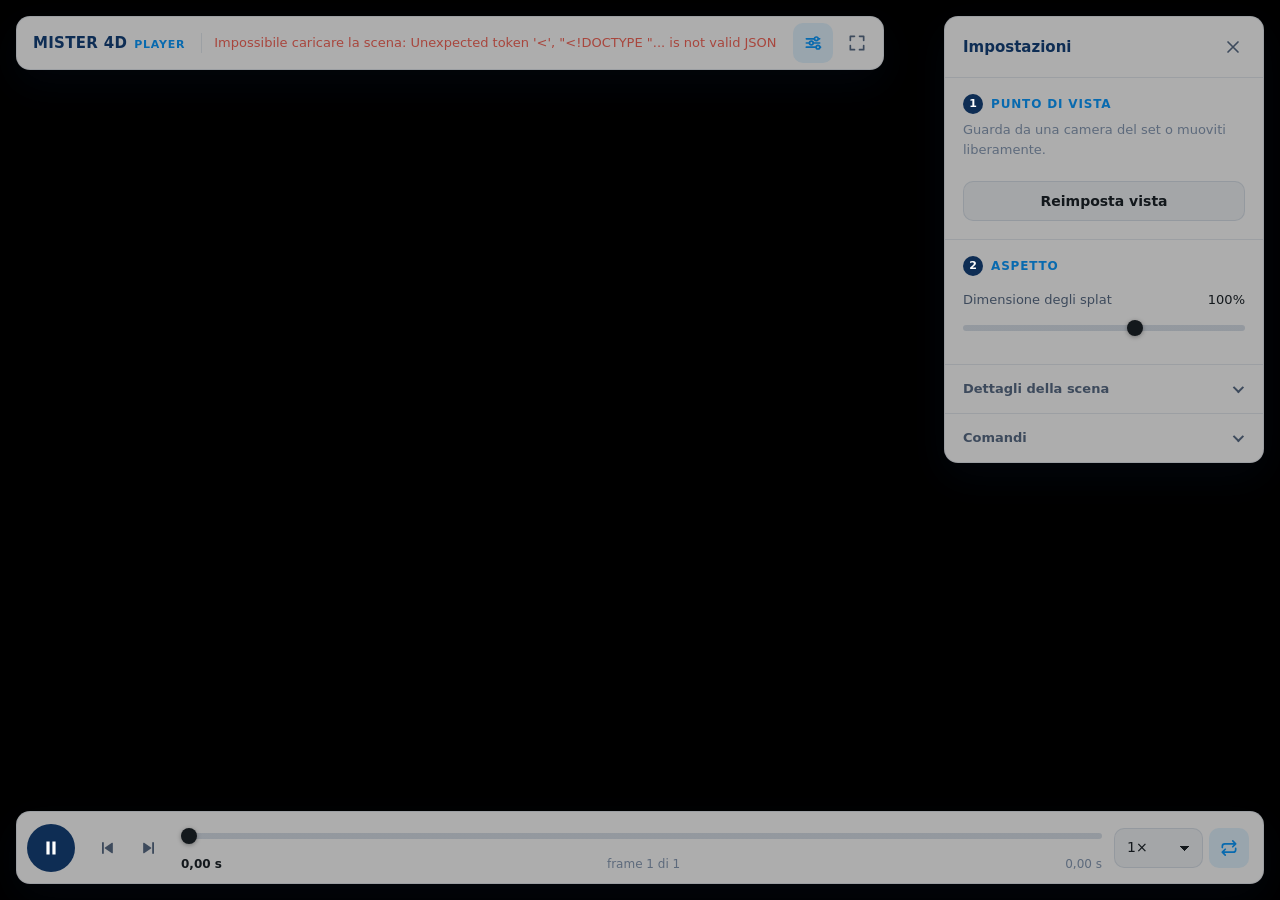
==== commit 15d68c32: "Explain each request in detail, light-only player, plain guide Studio: every step has a folded "Che " ====
--- a/src/mister4d/viewer/index.html
+++ b/src/mister4d/viewer/index.html
@@ -87,7 +87,7 @@
   }
 </style>
 </head>
-<body data-theme="dark">
+<body>
 <canvas id="gl" aria-label="Scena 4D: trascina per ruotare, rotella per lo zoom"></canvas>
 
 <!-- 1. What is loaded -->
@@ -167,13 +167,6 @@
     <section class="group" aria-labelledby="h-look">
       <h3 id="h-look" class="eyebrow"><b>2</b>Aspetto</h3>
       <div class="field">
-        <div class="field-head"><span id="l-bg">Sfondo</span></div>
-        <div class="choices segmented" role="radiogroup" aria-labelledby="l-bg">
-          <label><input type="radio" name="background" value="dark" checked><span>Scuro</span></label>
-          <label><input type="radio" name="background" value="light"><span>Chiaro</span></label>
-        </div>
-      </div>
-      <div class="field">
         <div class="field-head"><label for="splat">Dimensione degli splat</label><output id="splatValue" for="splat">100%</output></div>
         <input id="splat" type="range" min="20" max="150" step="5" value="100">
       </div>
--- a/src/mister4d/viewer/theme.css
+++ b/src/mister4d/viewer/theme.css
@@ -1,55 +1,46 @@
 /* MISTER 4D: shared visual language of the player and of the Studio.
 
-   The palette comes from the MISTER Smart Innovation working guide: violet for
-   identity and primary actions, teal for what is selected or in progress, ink
-   for text, lavender for quiet surfaces. Change the four brand values below
-   and both applications follow.
+   The palette is the one MISTER Smart Innovation uses in public: the blue of
+   the logo, and the navy, ice grey, ink and brick red of labmister.it. Change
+   the five brand values below and both applications follow.
 
    Roles, not decoration:
-   - violet (--primary): the one main action of a view, and identity
-   - teal (--accent*): state - selected, running, completed, the position in time
-   - neutrals are ink / lavender tints, never plain grey
+   - navy (--primary, --heading): titles and the one main action of a view
+   - logo blue (--accent*, --identity): labels and state - selected, running,
+     completed, the position in time
+   - brick red (--danger): only where something needs attention
+   - neutrals are ink / ice tints of the navy, never plain grey
    Every text / background pair used here meets WCAG AA (4.5:1). */
 
 :root {
-  --mister-viola: #645394;
-  --mister-verde: #24877f;
-  --mister-inchiostro: #242434;
-  --mister-lavanda: #f0edf7;
+  --mister-navy: #0e2d54;
+  --mister-blu: #086aaf;
+  --mister-rosso: #be554b;
+  --mister-inchiostro: #13181c;
+  --mister-ghiaccio: #f0f4f7;
 
-  --font: "Segoe UI Variable Text", "Segoe UI", system-ui, -apple-system, Roboto, "Helvetica Neue", Arial, sans-serif;
+  /* The typefaces of the MISTER site when the computer has them, otherwise the system ones. */
+  --font: "Open Sans", "Segoe UI Variable Text", "Segoe UI", system-ui, -apple-system, Roboto, "Helvetica Neue", Arial, sans-serif;
+  --font-heading: "Manrope", "Segoe UI Variable Display", "Segoe UI", system-ui, -apple-system, Roboto, "Helvetica Neue", Arial, sans-serif;
   --mono: ui-monospace, "Cascadia Mono", Consolas, "SF Mono", Menlo, monospace;
-  --r-panel: 14px; --r-control: 9px; --r-pill: 999px;
+  --r-panel: 14px; --r-control: 10px; --r-pill: 999px;
   --gap: 12px; --edge: 16px; --control: 40px;
   --ease: cubic-bezier(.2, .7, .2, 1);
 }
 
-[data-theme="dark"] {
-  --bg: #15131d;
-  --glass: rgba(30, 27, 44, .62); --glass-solid: rgba(30, 27, 44, .95);
-  --stroke: rgba(240, 237, 247, .12); --stroke-strong: rgba(240, 237, 247, .26);
-  --text: #f6f4fb; --text-2: #c5bfd6; --text-3: #a199ba;
-  --fill: rgba(240, 237, 247, .07); --fill-hover: rgba(240, 237, 247, .13); --track: rgba(240, 237, 247, .20);
-  --primary: var(--mister-viola); --primary-hover: #7463a8; --on-primary: #ffffff;
-  --identity: #b9addf;                        /* violet light enough to be read on ink */
-  --accent: #5cc5ba; --accent-fill: #2d9d93; --accent-soft: rgba(45, 157, 147, .22);
-  --selected: rgba(100, 83, 148, .42); --selected-stroke: #9b90ba;
-  --danger: #ff9d94; --warning: #f2c063;
-  --shadow: 0 14px 44px rgba(8, 6, 16, .55);
-}
-
-[data-theme="light"] {
-  --bg: var(--mister-lavanda);
+/* One look, light, as the MISTER site: no dark variant to keep in step. */
+:root {
+  --bg: var(--mister-ghiaccio);
   --glass: rgba(255, 255, 255, .68); --glass-solid: rgba(255, 255, 255, .96);
-  --stroke: rgba(36, 36, 52, .10); --stroke-strong: rgba(36, 36, 52, .24);
-  --text: var(--mister-inchiostro); --text-2: #4f4d66; --text-3: #6b6884;
-  --fill: rgba(100, 83, 148, .07); --fill-hover: rgba(100, 83, 148, .13); --track: rgba(36, 36, 52, .16);
-  --primary: var(--mister-viola); --primary-hover: #55467f; --on-primary: #ffffff;
-  --identity: var(--mister-viola);
-  --accent: #1c6e68; --accent-fill: var(--mister-verde); --accent-soft: rgba(36, 135, 127, .13);
-  --selected: rgba(100, 83, 148, .12); --selected-stroke: var(--mister-viola);
-  --danger: #a8322b; --warning: #8a5a00;
-  --shadow: 0 14px 40px rgba(60, 48, 100, .16);
+  --stroke: rgba(14, 45, 84, .10); --stroke-strong: rgba(14, 45, 84, .26);
+  --text: var(--mister-inchiostro); --text-2: #3d4a5c; --text-3: #5d6a7c; --heading: var(--mister-navy);
+  --fill: rgba(14, 45, 84, .05); --fill-hover: rgba(14, 45, 84, .10); --track: rgba(14, 45, 84, .16);
+  --primary: var(--mister-navy); --primary-hover: #1f3b72; --on-primary: #ffffff;
+  --identity: var(--mister-blu);
+  --accent: var(--mister-blu); --accent-fill: var(--mister-blu); --accent-soft: rgba(8, 106, 175, .12);
+  --selected: rgba(8, 106, 175, .10); --selected-stroke: var(--mister-blu);
+  --danger: #a8463d; --warning: #8a5a00;      /* the brick red, darkened to be read as text */
+  --shadow: 0 14px 40px rgba(14, 45, 84, .14);
 }
 
 /* ------------------------------------------------------------------ base */
@@ -58,6 +49,7 @@
 body { font: 14px/1.5 var(--font); color: var(--text); background: var(--bg);
   -webkit-font-smoothing: antialiased; }
 h1, h2, h3, p, dl, dd, ol, ul, figure { margin: 0; }
+h1, h2 { font-family: var(--font-heading); color: var(--heading); }
 ol, ul { padding: 0; list-style: none; }
 button, select, input, textarea { font: inherit; color: inherit; }
 [hidden] { display: none !important; }
@@ -105,7 +97,7 @@
     linear-gradient(135deg, currentColor 50%, transparent 50%);
   background-position: calc(100% - 17px) 17px, calc(100% - 12px) 17px;
   background-size: 5px 5px; background-repeat: no-repeat; }
-select option { color: #242434; background: #fff; }
+select option { color: #13181c; background: #fff; }
 
 input[type="range"] { -webkit-appearance: none; appearance: none; width: 100%; height: 24px; margin: 0;
   background: transparent; cursor: pointer; --pct: 0%; }
@@ -135,7 +127,7 @@
 .segmented { flex-wrap: nowrap; gap: 0; padding: 3px; border: 1px solid var(--stroke);
   border-radius: var(--r-control); background: var(--fill); }
 .segmented span { min-height: 32px; border: 0; background: transparent; border-radius: 6px; }
-.segmented input:checked + span { border: 0; background: var(--glass-solid); box-shadow: 0 1px 3px rgba(20, 14, 40, .22); }
+.segmented input:checked + span { border: 0; background: var(--glass-solid); box-shadow: 0 1px 3px rgba(14, 45, 84, .22); }
 
 /* Accordions: reference material and advanced options stay folded away. */
 details.fold > summary { display: flex; align-items: center; justify-content: space-between; min-height: 48px;
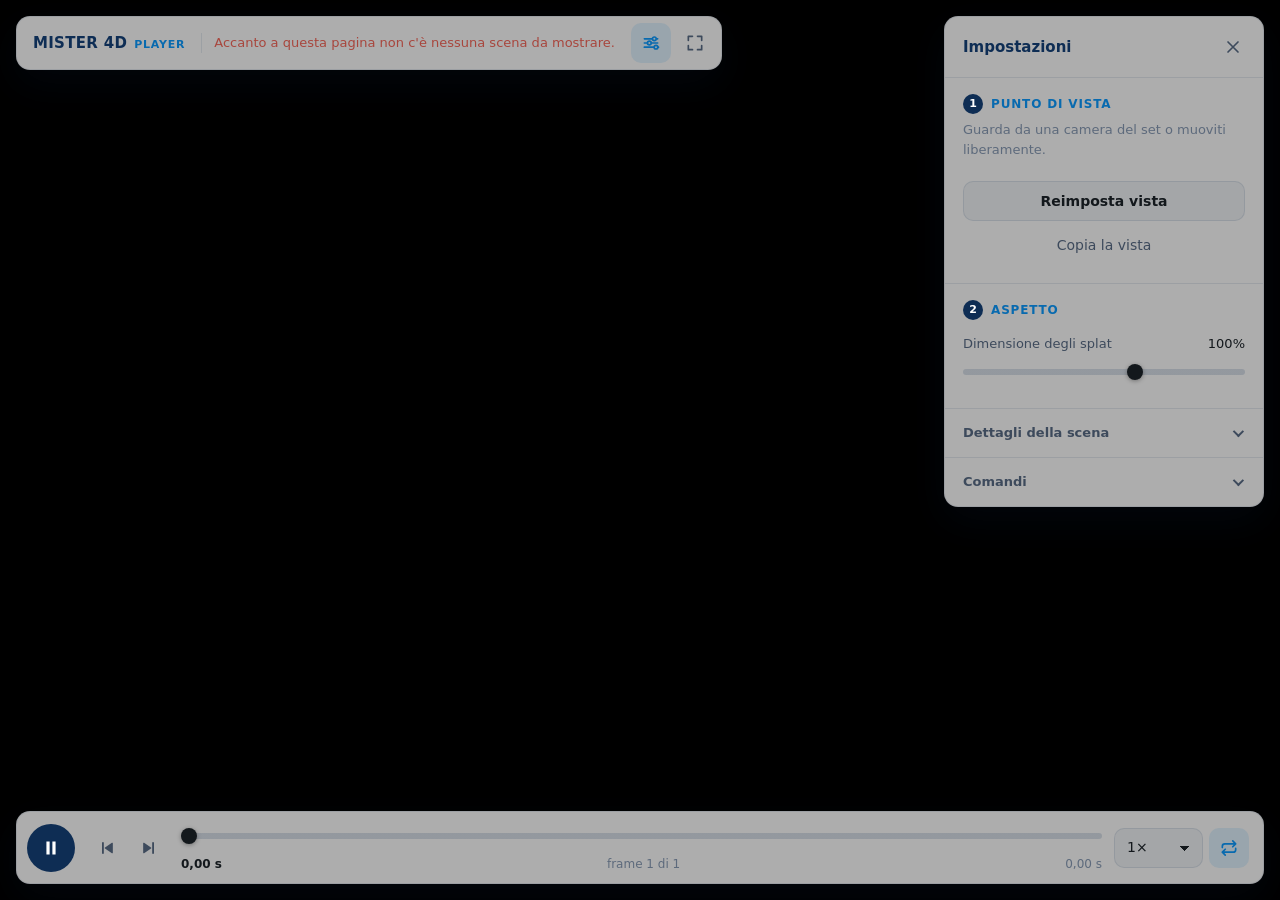
==== commit c2c0ba45: "Long takes, lighter scenes, outputs for editing and for headsets Long takes are trained in segments " ====
--- a/src/mister4d/viewer/index.html
+++ b/src/mister4d/viewer/index.html
@@ -57,6 +57,9 @@
     font-size: 13px; color: var(--text-2); }
   .field-head output { color: var(--text); font-variant-numeric: tabular-nums; }
   .group .btn { width: 100%; margin-top: 10px; }
+  .group .btn.quiet { margin-top: 4px; }
+  #copied { margin: 0; min-height: 0; text-align: center; }
+  #copied:empty { display: none; }
   details.group { padding: 0; }
   details.group > summary { padding: 0 18px; }
   details.group > summary:hover { background: var(--fill); }
@@ -162,6 +165,8 @@
       <p class="hint">Guarda da una camera del set o muoviti liberamente.</p>
       <div id="cameras" class="choices" role="radiogroup" aria-labelledby="h-view"></div>
       <button id="resetView" class="btn" type="button">Reimposta vista</button>
+      <button id="copyView" class="btn quiet" type="button" title="Copia questo punto di vista, per costruire un movimento di camera">Copia la vista</button>
+      <p id="copied" class="hint" role="status"></p>
     </section>
 
     <section class="group" aria-labelledby="h-look">
--- a/src/mister4d/viewer/theme.css
+++ b/src/mister4d/viewer/theme.css
@@ -77,7 +77,7 @@
   height: var(--control); border: 1px solid transparent; border-radius: var(--r-control);
   background: transparent; cursor: pointer; white-space: nowrap; text-decoration: none;
   transition: background-color .15s var(--ease), border-color .15s var(--ease), color .15s var(--ease); }
-.btn { padding: 0 16px; background: var(--fill); border-color: var(--stroke); font-weight: 600; }
+.btn { padding: 0 16px; background: var(--fill); border-color: var(--stroke); font-weight: 600; color: var(--text); }
 .btn:hover { background: var(--fill-hover); border-color: var(--stroke-strong); }
 .btn.primary { background: var(--primary); border-color: transparent; color: var(--on-primary); }
 .btn.primary:hover { background: var(--primary-hover); }
